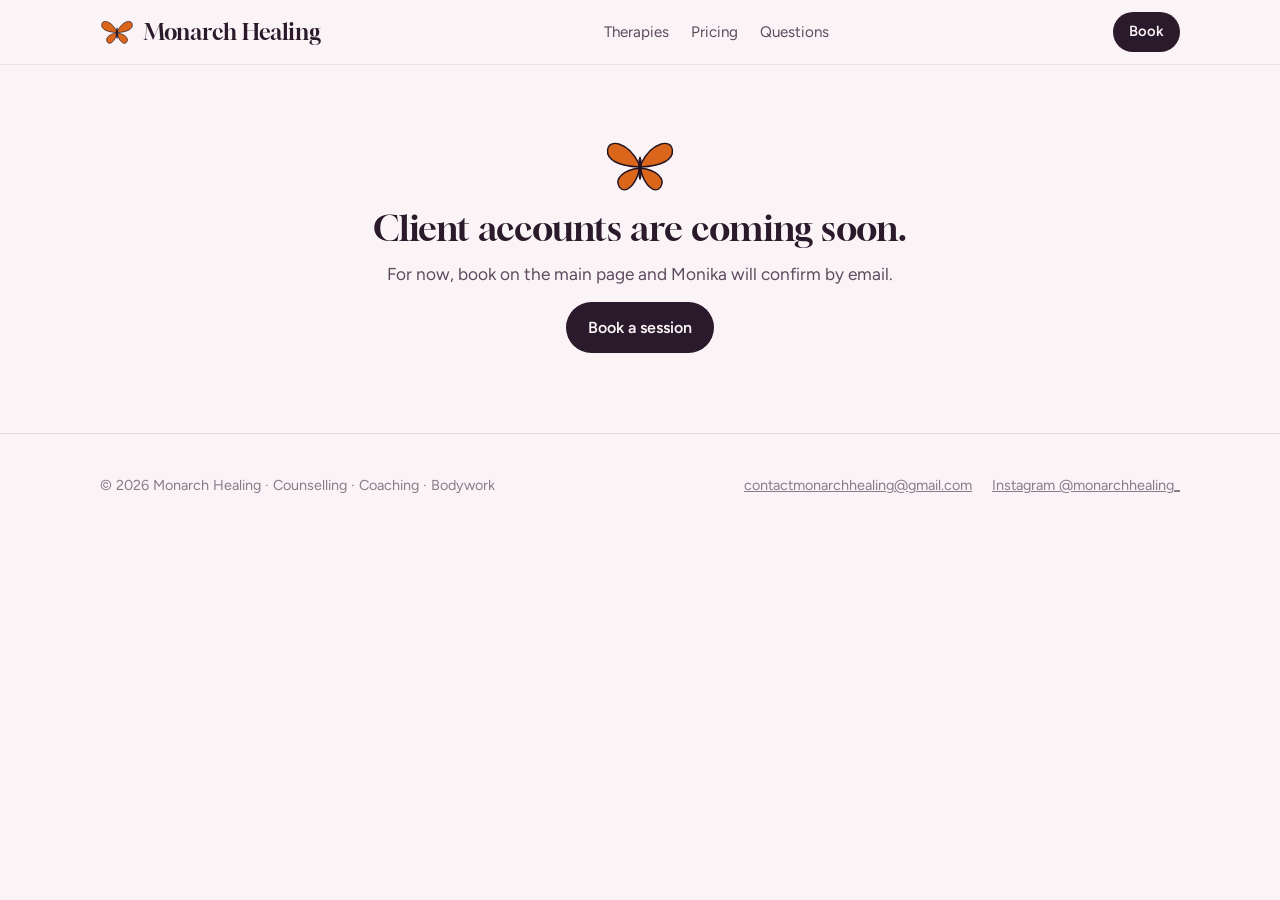
==== account.html @ c68f1255 "Client accounts: sign-in with emailed code, My sessions, admin page, calendar links Database schema," ====
<!doctype html>
<html lang="en">
<head>
<meta charset="utf-8">
<meta name="viewport" content="width=device-width,initial-scale=1,viewport-fit=cover">
<title>My sessions · Monarch Healing</title>
<meta name="robots" content="noindex">
<meta name="theme-color" content="#FAF4F6">
<link rel="icon" href="favicon.svg" type="image/svg+xml">
<link rel="preconnect" href="https://fonts.googleapis.com">
<link rel="preconnect" href="https://fonts.gstatic.com" crossorigin>
<link rel="stylesheet" href="https://fonts.googleapis.com/css2?family=Gloock&family=Figtree:ital,wght@0,400;0,500;0,600;1,400&family=Spline+Sans+Mono:wght@400;500&display=swap">
<style>html,body{margin:0}img{max-width:100%}[hidden]{display:none!important}</style>
<link rel="stylesheet" href="styles.css">
</head>
<body>
<svg width="0" height="0" style="position:absolute" aria-hidden="true"><defs><symbol id="bfly" viewBox="0 0 120 96"><g stroke="var(--vein)" stroke-width="2.4" stroke-linejoin="round"><path d="M58 44 C40 8 8 2 6 22 C4 38 24 48 58 50Z" fill="var(--monarch)"/><path d="M58 52 C34 54 16 70 26 84 C36 96 52 80 58 58Z" fill="var(--monarch)"/><path d="M62 44 C80 8 112 2 114 22 C116 38 96 48 62 50Z" fill="var(--monarch)"/><path d="M62 52 C86 54 104 70 94 84 C84 96 68 80 62 58Z" fill="var(--monarch)"/></g><ellipse cx="60" cy="52" rx="3.2" ry="20" fill="var(--vein)"/></symbol></defs></svg>

<nav class="nav" aria-label="Main">
  <div class="wrap">
    <a class="brand" href="./" aria-label="Monarch Healing home"><svg viewBox="0 0 120 96" aria-hidden="true"><use href="#bfly"/></svg>Monarch Healing</a>
    <div class="nav-links" id="navLinks">
      <a href="./#therapies">Therapies</a>
      <a href="./#pricing">Pricing</a>
      <a href="./#faq">Questions</a>
    </div>
    <a class="nav-acct" id="acctLink" href="account.html" aria-label="My sessions" hidden><svg class="acct-ico" viewBox="0 0 24 24" aria-hidden="true"><circle cx="12" cy="8" r="4" fill="none" stroke="currentColor" stroke-width="1.8"/><path d="M4 21c1.5-4 4.5-6 8-6s6.5 2 8 6" fill="none" stroke="currentColor" stroke-width="1.8" stroke-linecap="round"/></svg><span class="lbl">My sessions</span></a>
    <a class="btn btn-primary" href="./#book">Book</a>
    <button class="menu-btn" id="menuBtn" type="button" aria-label="Menu" aria-expanded="false" aria-controls="navLinks"><span></span></button>
  </div>
</nav>

<main class="wrap page">
  <!-- not connected yet -->
  <section class="gate" id="offline" hidden>
    <svg viewBox="0 0 120 96" width="72" aria-hidden="true"><use href="#bfly"/></svg>
    <h1 style="font-size:2.2rem">Client accounts are coming soon.</h1>
    <p class="lede">For now, book on the main page and Monika will confirm by email.</p>
    <a class="btn btn-primary" href="./#book">Book a session</a>
  </section>

  <!-- signed out -->
  <section class="signin panel" id="signedOut" hidden>
    <p class="eyebrow">My sessions</p>
    <h1>Sign in with your email.</h1>
    <p class="muted" style="font-size:1rem">No password needed. We'll email you a 6-digit code. If you're new, this also creates your free account.</p>
    <form class="form" id="signinForm" novalidate>
      <label>Email<input id="siEmail" type="email" autocomplete="email" required></label>
      <button class="btn btn-primary" id="siSend" type="submit" style="justify-content:center">Email me a code</button>
    </form>
    <div class="code-box" id="siCodeBox" hidden>
      <p>Enter the code we sent to <b id="siTo"></b>. You can also tap the link in that email.</p>
      <div class="code-row"><input id="siCode" inputmode="numeric" autocomplete="one-time-code" maxlength="6" placeholder="000000" aria-label="6-digit code"><button class="btn btn-primary" id="siVerify" type="button">Sign in</button></div>
      <p class="muted"><button class="linkish" id="siResend" type="button">Send a new code</button> · <button class="linkish" id="siChange" type="button">Use a different email</button></p>
    </div>
    <p class="status-msg" id="siMsg" hidden style="background:var(--ground-2)"></p>
  </section>

  <!-- signed in -->
  <section id="signedIn" hidden>
    <div class="page-head">
      <div>
        <p class="eyebrow">My sessions</p>
        <h1 id="hello">Hello.</h1>
      </div>
      <a class="btn btn-primary" href="./#book"><svg class="fly" viewBox="0 0 20 16" aria-hidden="true"><path class="wl" d="M10 8 C7 1 1 1 1 5 C1 9 6 9 10 9Z M10 9 C6 10 3 14 6 15 C8 16 10 12 10 9Z" fill="var(--monarch)"/><path class="wr" d="M10 8 C13 1 19 1 19 5 C19 9 14 9 10 9Z M10 9 C14 10 17 14 14 15 C12 16 10 12 10 9Z" fill="var(--monarch)"/></svg>Book a session</a>
    </div>
    <p class="status-msg" id="pageMsg" hidden style="background:var(--monarch-soft);margin-bottom:18px"></p>

    <div class="acct-grid">
      <div>
        <div class="list-head"><h2>Upcoming</h2><span class="muted" id="tzLabel">Times in Pacific time</span></div>
        <div id="upcoming"></div>

        <div id="waitWrap" hidden style="margin-top:34px">
          <div class="list-head"><h2>Waitlists</h2></div>
          <div id="waitlist"></div>
        </div>

        <details class="past" id="pastWrap" hidden style="margin-top:34px">
          <summary>Past and cancelled sessions</summary>
          <div id="past" style="margin-top:10px"></div>
        </details>
      </div>

      <aside class="side">
        <div class="panel">
          <h3 style="font-size:1.4rem;margin-bottom:12px">Your details</h3>
          <form class="form" id="profileForm" novalidate>
            <label>Full name<input id="pfName" autocomplete="name"></label>
            <label>Phone<input id="pfPhone" type="tel" autocomplete="tel"></label>
            <label>Email<input id="pfEmail" type="email" disabled></label>
            <button class="btn btn-ghost" type="submit" style="justify-self:start">Save details</button>
          </form>
        </div>
        <div class="panel">
          <h3 style="font-size:1.4rem;margin-bottom:10px">Good to know</h3>
          <ul class="muted-list">
            <li>Monika confirms each request, usually within a day. You'll see the status change here.</li>
            <li>You can move or cancel a confirmed session online up to 24 hours before it starts. After that, please email <b>contactmonarchhealing@gmail.com</b>.</li>
            <li>Moving a session sends it back to Monika to confirm the new time.</li>
            <li>The studio address shows on confirmed in-person sessions and in your calendar.</li>
          </ul>
        </div>
        <button class="linkish" id="signOutBtn" type="button" style="justify-self:start">Sign out</button>
      </aside>
    </div>
  </section>
</main>

<footer>
  <div class="wrap">
    <span>© 2026 Monarch Healing · Counselling · Coaching · Bodywork</span>
    <span style="display:flex;gap:20px;flex-wrap:wrap"><a href="mailto:contactmonarchhealing@gmail.com">contactmonarchhealing@gmail.com</a><a href="https://www.instagram.com/monarchhealing_/" target="_blank" rel="noopener">Instagram @monarchhealing_</a></span>
  </div>
</footer>
<div class="toast" id="toast" role="status"></div>

<script src="js/vendor/supabase-2.117.2.js"></script>
<script src="js/site.js"></script>
<script src="js/app.js"></script>
<script>
let rows = [], openPanel = null, siEmail = null;

function show(which){ ["offline","signedOut","signedIn"].forEach(id => $("#"+id).hidden = id !== which); }
function msg(el, html){ el.innerHTML = html; el.hidden = !html; }

/* ---------- sign in ---------- */
$("#signinForm").addEventListener("submit", async e => {
  e.preventDefault(); const email = $("#siEmail").value.trim();
  if (!/^\S+@\S+\.\S+$/.test(email)) return msg($("#siMsg"), "Enter a valid email address.");
  $("#siSend").disabled = true;
  try { await MH.sendCode(email); siEmail = email; $("#siTo").textContent = email; $("#siCodeBox").hidden = false; $("#signinForm").hidden = true; msg($("#siMsg"), ""); setTimeout(() => $("#siCode").focus(), 50); }
  catch (err) { msg($("#siMsg"), esc(MH.explain(err))); }
  $("#siSend").disabled = false;
});
async function verify(){
  const code = $("#siCode").value.replace(/\D/g, ""); if (code.length < 6) return msg($("#siMsg"), "Enter the 6-digit code from the email.");
  $("#siVerify").disabled = true;
  try { await MH.verifyCode(siEmail, code); await boot(); }
  catch (err) { msg($("#siMsg"), esc(MH.explain(err))); }
  $("#siVerify").disabled = false;
}
$("#siVerify").addEventListener("click", verify);
$("#siCode").addEventListener("keydown", e => { if (e.key === "Enter") { e.preventDefault(); verify(); } });
$("#siResend").addEventListener("click", async () => { try { await MH.sendCode(siEmail); toast("New code sent"); } catch (err) { msg($("#siMsg"), esc(MH.explain(err))); } });
$("#siChange").addEventListener("click", () => { $("#siCodeBox").hidden = true; $("#signinForm").hidden = false; $("#siEmail").focus(); });
$("#signOutBtn").addEventListener("click", async () => { await MH.signOut(); location.href = "./"; });

/* ---------- profile ---------- */
$("#profileForm").addEventListener("submit", async e => {
  e.preventDefault();
  try { await MH.saveProfile({ full_name: $("#pfName").value.trim().slice(0,120) || null, phone: $("#pfPhone").value.trim().slice(0,40) || null }); toast("Details saved"); paintHello(); }
  catch (err) { toast(MH.explain(err)); }
});
function paintHello(){ const n = $("#pfName").value.trim().split(" ")[0]; $("#hello").textContent = n ? "Hello, " + n + "." : "Hello."; }

/* ---------- sessions ---------- */
const therapy = id => byId(THERAPIES, id) || { name: id };
const place = id => byId(LOCATIONS, id) || { name: id };
const person = id => byId(PRACTITIONERS, id) || { name: id };

function card(b){
  const t = therapy(b.therapy_id), l = place(b.location_id), p = person(b.practitioner_id);
  const active = b.status === "requested" || b.status === "confirmed";
  const upcoming = b.starts_at && new Date(b.starts_at) > new Date();
  const locked = b.status === "confirmed" && MH.hoursUntil(b.starts_at) < MH_CONFIG.cancelHours;
  const d = b.starts_at ? MH.parts(b.starts_at) : null;
  const date = d ? `<div class="datebox">${d.dow}<b>${d.day}</b>${d.mon}</div>` : `<div class="datebox">List<b>♡</b>RMT</div>`;
  const meta = [d ? d.time : null, p.name, l.name, b.format && b.format !== "Individual" ? b.format : null].filter(Boolean).map(esc).join(" · ");
  let actions = "";
  if (active && upcoming) {
    actions = `<div class="actions">${MH.calendarMenu(b.id)}
      <button class="mini-btn" data-act="move" data-id="${b.id}" ${locked ? "disabled" : ""}>Change time</button>
      <button class="mini-btn danger" data-act="cancel" data-id="${b.id}" ${locked ? "disabled" : ""}>Cancel</button></div>
      ${locked ? `<p class="note">Starts within 24 hours. To change it, email ${esc(MONIKA_EMAIL)}.</p>` : ""}
      ${b.status === "requested" ? `<p class="note">Waiting for Monika to confirm this time.</p>` : ""}`;
  } else if (b.status === "waitlist") {
    actions = `<div class="actions"><button class="mini-btn danger" data-act="cancel" data-id="${b.id}">Leave waitlist</button></div>`;
  }
  const addr = b.status === "confirmed" && b.location_id !== "distance" && upcoming ? `<p class="note addr" data-addr="${b.id}"></p>` : "";
  const inline = openPanel && openPanel.id === b.id ? `<div class="inline" id="inline">${openPanel.html}</div>` : "";
  return `<article class="sess ${b.status}">${date}<div><h3>${esc(t.name)} ${statusPill(b.status)}</h3><p class="meta">${meta}</p>${addr}${actions}</div>${inline}</article>`;
}

function paint(){
  const now = new Date();
  const up = rows.filter(b => b.starts_at && new Date(b.starts_at) > now && (b.status === "requested" || b.status === "confirmed"));
  const wait = rows.filter(b => b.status === "waitlist");
  const past = rows.filter(b => !up.includes(b) && !wait.includes(b)).sort((a, b) => new Date(b.starts_at || b.created_at) - new Date(a.starts_at || a.created_at));
  $("#upcoming").innerHTML = up.length ? up.map(card).join("") :
    `<div class="empty-state"><svg viewBox="0 0 120 96" width="54" aria-hidden="true"><use href="#bfly"/></svg><p>No upcoming sessions yet.</p><a class="btn btn-primary" href="./#book">Book a session</a></div>`;
  $("#waitWrap").hidden = !wait.length; $("#waitlist").innerHTML = wait.map(card).join("");
  $("#pastWrap").hidden = !past.length; $("#past").innerHTML = past.map(card).join("");
  document.querySelectorAll("[data-addr]").forEach(async el => { try { const a = await MH.address(el.dataset.addr); el.textContent = a ? "Address: " + a : ""; } catch {} });
}
async function load(){ rows = await MH.myBookings(); paint(); }

MH.bindCalendar(document.querySelector("main"), id => rows.find(r => r.id === id));

document.addEventListener("click", async e => {
  const btn = e.target.closest("[data-act]"); if (!btn) return;
  const id = btn.dataset.id, b = rows.find(r => r.id === id);
  if (btn.dataset.act === "cancel") {
    openPanel = { id, html: `<p><b>${b.status === "waitlist" ? "Leave this waitlist?" : "Cancel this session?"}</b> ${b.status === "confirmed" ? "Monika will be notified and the time will open up for someone else." : ""}</p>
      <div class="actions"><button class="mini-btn go" data-act="cancel-yes" data-id="${id}">Yes, cancel</button><button class="mini-btn" data-act="close" data-id="${id}">Keep it</button></div>` };
    paint();
  } else if (btn.dataset.act === "cancel-yes") {
    btn.disabled = true;
    try { await MH.cancel(id); openPanel = null; toast("Cancelled"); await load(); } catch (err) { openPanel = null; paint(); msg($("#pageMsg"), esc(MH.explain(err))); }
  } else if (btn.dataset.act === "close") { openPanel = null; paint(); }
  else if (btn.dataset.act === "move") {
    openPanel = { id, html: `<p class="muted">Finding open times…</p>` }; paint();
    try {
      const slots = await MH.slots(b.practitioner_id, b.therapy_id, null, 28);
      const byDay = {}; slots.forEach(s => (byDay[s.slot_date] = byDay[s.slot_date] || []).push(String(s.slot_time).slice(0,5)));
      const days = Object.keys(byDay).slice(0, 14);
      openPanel = { id, days: byDay, day: days[0] || null, time: null };
      openPanel.html = moveHtml(); paint();
    } catch (err) { openPanel = null; paint(); msg($("#pageMsg"), esc(MH.explain(err))); }
  } else if (btn.dataset.act === "move-day") { openPanel.day = btn.dataset.day; openPanel.time = null; openPanel.html = moveHtml(); paint(); }
  else if (btn.dataset.act === "move-time") { openPanel.time = btn.dataset.time; openPanel.html = moveHtml(); paint(); }
  else if (btn.dataset.act === "move-yes") {
    btn.disabled = true;
    try { await MH.reschedule(id, openPanel.day, openPanel.time); openPanel = null; toast("New time requested"); await load(); }
    catch (err) { msg($("#pageMsg"), esc(MH.explain(err))); btn.disabled = false; }
  }
});
function moveHtml(){
  const p = openPanel, days = Object.keys(p.days).slice(0, 14);
  if (!days.length) return `<p>No other open times in the next four weeks. Email ${esc(MONIKA_EMAIL)} and Monika will find one for you.</p><div class="actions"><button class="mini-btn" data-act="close" data-id="${p.id}">Close</button></div>`;
  const dayBtns = days.map(k => { const [y,m,d] = k.split("-").map(Number); const dt = new Date(y, m-1, d);
    return `<button type="button" class="choice day" data-act="move-day" data-id="${p.id}" data-day="${k}" aria-pressed="${p.day === k}"><small>${DOW[dt.getDay()]}</small><b>${d}</b><small>${MON[m-1]}</small></button>`; }).join("");
  const times = (p.days[p.day] || []).map(t => `<button type="button" class="choice" data-act="move-time" data-id="${p.id}" data-time="${t}" aria-pressed="${p.time === t}"><span>${fmtTime(t)}</span></button>`).join("");
  return `<p><b>Pick a new time</b> <span class="muted">(Pacific time)</span></p><div class="days">${dayBtns}</div><div class="choices">${times}</div>
    <div class="actions"><button class="mini-btn go" data-act="move-yes" data-id="${p.id}" ${p.time ? "" : "disabled"}>Request ${p.time ? fmtDate(p.day) + " · " + fmtTime(p.time) : "new time"}</button><button class="mini-btn" data-act="close" data-id="${p.id}">Keep current time</button></div>`;
}

/* ---------- start ---------- */
async function boot(){
  if (!MH.connected) return show("offline");
  const u = await MH.user();
  if (!u) return show("signedOut");
  show("signedIn");
  try {
    const p = await MH.profile();
    $("#pfName").value = (p && p.full_name) || ""; $("#pfPhone").value = (p && p.phone) || ""; $("#pfEmail").value = u.email || ""; paintHello();
    const pend = MH.takePending();
    if (pend) {
      if (p && !p.full_name && pend.name) { await MH.saveProfile({ full_name: pend.name, phone: pend.phone || null }); $("#pfName").value = pend.name; paintHello(); }
      try { await MH.request(pend); msg($("#pageMsg"), "<b>Your booking request is in.</b> Monika will confirm it by email, usually within a day."); }
      catch (err) { msg($("#pageMsg"), esc(MH.explain(err)) + ' <a href="./#book">Choose another time</a>'); }
    }
    await load();
  } catch (err) { msg($("#pageMsg"), esc(MH.explain(err))); }
  MH.paintNav();
}
boot();
if (MH.connected) MH.onAuth(u => { if (!u) show("signedOut"); });
</script>
</body>
</html>
---- styles.css ----
:root{
  --ground:#FAF4F6; --ground-2:#F3E8EE; --surface:#FFFFFF;
  --ink:#2B1A2C; --ink-2:#5E4A5E; --ink-3:#8C7A8B; --line:#E6D6DF;
  --monarch:#D9661A; --monarch-soft:#FBE3D0; --rose:#C9486E; --rose-soft:#F8DDE6;
  --sage:#4F7A62; --sage-soft:#DDEBE2; --amber:#A96A00; --amber-soft:#F6E7C8;
  --vein:#241322; --on-accent:#FFFFFF;
  --display:"Gloock","Iowan Old Style","Georgia",serif;
  --body:"Figtree","Segoe UI",system-ui,-apple-system,sans-serif;
  --mono:"Spline Sans Mono",ui-monospace,"SF Mono",Menlo,monospace;
  --r:14px; --fly:url("data:image/svg+xml,%3Csvg xmlns='http://www.w3.org/2000/svg' viewBox='0 0 120 96'%3E%3Cpath d='M58 44 C40 8 8 2 6 22 C4 38 24 48 58 50Z M58 52 C34 54 16 70 26 84 C36 96 52 80 58 58Z M62 44 C80 8 112 2 114 22 C116 38 96 48 62 50Z M62 52 C86 54 104 70 94 84 C84 96 68 80 62 58Z'/%3E%3C/svg%3E"); --fog-o:.75; --wash:var(--ground); --shadow:0 18px 50px -24px rgba(60,20,50,.35);
}
@media (prefers-color-scheme:dark){:root:not([data-theme="light"]){
  color-scheme:dark;
  --ground:#170F17; --ground-2:#211621; --surface:#261A26;
  --ink:#F6EAF1; --ink-2:#CDB9C8; --ink-3:#9C889A; --line:#3A2B39;
  --monarch:#F2913F; --monarch-soft:#3A2416; --rose:#EE89A8; --rose-soft:#3B1F2A;
  --sage:#8CC3A2; --sage-soft:#1D3127; --amber:#E7B45A; --amber-soft:#3A2D14;
  --vein:#120A11; --on-accent:#1A0E14; --shadow:0 18px 50px -24px rgba(0,0,0,.7); --fog-o:.28;
}}
:root[data-theme="dark"]{
  color-scheme:dark;
  --ground:#170F17; --ground-2:#211621; --surface:#261A26;
  --ink:#F6EAF1; --ink-2:#CDB9C8; --ink-3:#9C889A; --line:#3A2B39;
  --monarch:#F2913F; --monarch-soft:#3A2416; --rose:#EE89A8; --rose-soft:#3B1F2A;
  --sage:#8CC3A2; --sage-soft:#1D3127; --amber:#E7B45A; --amber-soft:#3A2D14;
  --vein:#120A11; --on-accent:#1A0E14; --shadow:0 18px 50px -24px rgba(0,0,0,.7); --fog-o:.28;
}
*{box-sizing:border-box}
html{scroll-behavior:smooth;scroll-padding-top:76px}
body{background:var(--ground);color:var(--ink);font-family:var(--body);font-size:16px;line-height:1.6;-webkit-font-smoothing:antialiased}
.wrap{max-width:1160px;margin:0 auto;padding-inline:clamp(16px,4vw,40px)}
h1,h2,h3{font-family:var(--display);font-weight:400;line-height:1.08;text-wrap:balance;margin:0}
h2{font-size:clamp(2rem,4.4vw,3.1rem)}
h3{font-size:1.45rem}
p{margin:0}
a{color:inherit}
.eyebrow{font-family:var(--mono);font-size:.74rem;letter-spacing:.14em;text-transform:uppercase;color:var(--monarch)}
.lede{color:var(--ink-2);font-size:1.08rem;max-width:62ch}
button,input,select,textarea{font:inherit;color:inherit}
:focus-visible{outline:2px solid var(--rose);outline-offset:3px;border-radius:6px}
.btn{display:inline-flex;align-items:center;gap:.55em;border:0;cursor:pointer;border-radius:999px;padding:.8em 1.4em;font-weight:600;text-decoration:none;transition:transform .25s cubic-bezier(.2,.8,.2,1),background .2s,box-shadow .25s}
.btn-primary{background:var(--ink);color:var(--ground)}
.btn-primary:hover{transform:translateY(-2px);box-shadow:0 10px 24px -12px var(--rose)}
.btn-ghost{background:transparent;color:var(--ink);box-shadow:inset 0 0 0 1.5px var(--line)}
.btn-ghost:hover{box-shadow:inset 0 0 0 1.5px var(--ink-3)}
.btn .fly{width:20px;height:16px;display:inline-block}
.btn:hover .fly .wl{animation:flapL .35s ease-in-out infinite alternate}
.btn:hover .fly .wr{animation:flapR .35s ease-in-out infinite alternate}
@keyframes flapL{to{transform:scaleX(.35)}}
@keyframes flapR{to{transform:scaleX(.35)}}
.fly .wl{transform-origin:10px 8px}.fly .wr{transform-origin:10px 8px}

/* nav */
.nav{position:sticky;top:env(safe-area-inset-top,0px);z-index:30;background:color-mix(in srgb,var(--ground) 82%,transparent);backdrop-filter:blur(14px);-webkit-backdrop-filter:blur(14px);border-bottom:1px solid color-mix(in srgb,var(--line) 60%,transparent)}
.nav .wrap{display:flex;align-items:center;gap:20px;height:64px}
.brand{display:flex;align-items:center;gap:10px;text-decoration:none;font-family:var(--display);font-size:1.35rem}
.brand svg{width:34px;height:28px}
.nav-links{display:flex;gap:22px;margin-left:auto;font-size:.95rem}
.nav-links a{text-decoration:none;color:var(--ink-2)}
.nav-links a:hover{color:var(--ink)}
.nav .btn{padding:.55em 1.1em;font-size:.92rem}
.practice-btn{background:var(--rose-soft);color:var(--rose);border:0;border-radius:999px;padding:.5em 1em;font-weight:600;font-size:.88rem;cursor:pointer}
.menu-btn{display:none;width:44px;height:44px;border:0;background:transparent;border-radius:12px;cursor:pointer;place-items:center;color:var(--ink)}
.menu-btn span,.menu-btn span::before,.menu-btn span::after{display:block;width:20px;height:2px;background:currentColor;border-radius:2px;position:relative;transition:transform .3s,opacity .2s}
.menu-btn span::before,.menu-btn span::after{content:"";position:absolute;left:0}
.menu-btn span::before{top:-6px}.menu-btn span::after{top:6px}
.menu-btn[aria-expanded="true"] span{background:transparent}
.menu-btn[aria-expanded="true"] span::before{transform:translateY(6px) rotate(45deg)}
.menu-btn[aria-expanded="true"] span::after{transform:translateY(-6px) rotate(-45deg)}
@media (max-width:820px){
  .nav .wrap{gap:10px}
  .brand{white-space:nowrap;font-size:1.2rem;padding-block:8px}
  .nav .btn-primary{margin-left:auto}
  .menu-btn{display:grid}
  .nav-links{display:none;position:absolute;left:0;right:0;top:100%;flex-direction:column;gap:0;margin:0;padding:6px 16px 14px;background:var(--ground);border-bottom:1px solid var(--line);box-shadow:0 20px 30px -24px rgba(0,0,0,.35)}
  .nav-links.open{display:flex}
  .nav-links a{padding:14px 4px;font-size:1.05rem;border-bottom:1px solid var(--line);color:var(--ink)}
  .nav-links a:last-child{border-bottom:0}
}

/* hero */
.hero{position:relative;overflow:hidden;border-bottom:1px solid var(--line)}
.hero-bg{position:absolute;inset:-4%;background:url(img/fog.jpg) 50% 38%/cover no-repeat;opacity:var(--fog-o);animation:breathe 24s ease-in-out infinite alternate}
.hero-wash{position:absolute;inset:0;background:linear-gradient(90deg,var(--ground) 18%,color-mix(in srgb,var(--ground) 55%,transparent) 55%,color-mix(in srgb,var(--ground) 10%,transparent) 100%)}
@keyframes breathe{from{transform:scale(1)}to{transform:scale(1.07) translateY(-1.5%)}}
@media (max-width:820px){.hero-wash{background:linear-gradient(180deg,color-mix(in srgb,var(--ground) 15%,transparent) 0%,color-mix(in srgb,var(--ground) 70%,transparent) 42%,var(--ground) 62%)}}
.hero canvas{position:absolute;inset:0;width:100%;height:100%;display:block}
.hero-inner{position:relative;display:grid;grid-template-columns:minmax(0,1.05fr) minmax(0,.95fr);gap:32px;align-items:center;padding-block:clamp(56px,9vw,112px) clamp(64px,9vw,120px);pointer-events:none}
.hero-inner>*{pointer-events:auto}
.hero h1{font-size:clamp(2.9rem,7.6vw,6.1rem);letter-spacing:-.01em}
.hero h1 em{font-style:italic;color:var(--monarch)}
.hero h1 .w{display:inline-block;animation:rise .9s cubic-bezier(.2,.8,.2,1) both}
@keyframes rise{from{transform:translateY(.35em);opacity:.0}to{transform:none;opacity:1}}
.hero .lede{margin-top:22px}
.hero-ctas{display:flex;flex-wrap:wrap;gap:12px;margin-top:30px}
.hero-meta{display:flex;flex-wrap:wrap;gap:8px 22px;margin-top:34px;font-family:var(--mono);font-size:.78rem;color:var(--ink-3)}
.hero-meta span::before{content:"";display:inline-block;width:7px;height:7px;border-radius:50%;background:var(--monarch);margin-right:8px;vertical-align:1px}
.hero-hint{justify-self:end;align-self:end;font-family:var(--mono);font-size:.72rem;color:var(--ink-3);letter-spacing:.08em}
@media (max-width:820px){.hero-inner{grid-template-columns:1fr;padding-top:260px}.hero-hint{justify-self:start}}

/* sections */
section.band{padding-block:clamp(64px,9vw,110px)}
.section-head{display:grid;gap:14px;margin-bottom:44px;max-width:760px}
.alt{background:var(--ground-2)}

/* welcome */
.welcome{display:grid;grid-template-columns:minmax(0,.85fr) minmax(0,1.15fr);gap:clamp(28px,5vw,64px);align-items:center}
.photo{position:relative;border-radius:180px 180px 18px 18px;overflow:hidden;aspect-ratio:4/5;max-width:100%;background:radial-gradient(120% 90% at 30% 20%,var(--monarch-soft),transparent 60%),radial-gradient(100% 80% at 80% 90%,var(--rose-soft),transparent 60%),var(--surface);box-shadow:var(--shadow);display:grid;place-items:center}
.photo svg{width:46%;opacity:.95}
.photo img{width:100%;height:100%;object-fit:cover;display:block}
.photo .badge{position:absolute;right:14px;bottom:14px;width:54px;height:44px;filter:drop-shadow(0 4px 8px rgba(0,0,0,.25));animation:hover 5s ease-in-out infinite}
@keyframes hover{50%{transform:translateY(-6px) rotate(-6deg)}}
.photo figcaption{position:absolute;left:16px;right:16px;bottom:14px;font-family:var(--mono);font-size:.7rem;color:var(--ink-3);text-align:center;letter-spacing:.06em}
.welcome .body{display:grid;gap:18px}
.welcome .body p{color:var(--ink-2);max-width:62ch}
.quote{font-family:var(--display);font-size:clamp(1.4rem,2.6vw,1.9rem);line-height:1.25;color:var(--ink)}
.quote em{color:var(--rose)}
@media (max-width:820px){.welcome{grid-template-columns:1fr}.photo{max-width:380px}}

/* paths */
.paths{display:grid;grid-template-columns:repeat(2,minmax(0,1fr));gap:22px}
.path{background:var(--surface);border-radius:var(--r);padding:30px;display:grid;gap:16px;align-content:start;border:1px solid var(--line)}
.path{min-width:0}
.path header{display:flex;flex-wrap:wrap;justify-content:space-between;gap:10px 12px;align-items:start}
.therapy>*{min-width:0}
.pill{display:inline-flex;align-items:center;gap:6px;font-family:var(--mono);font-size:.7rem;letter-spacing:.06em;text-transform:uppercase;padding:.35em .8em;border-radius:999px;white-space:nowrap}
.pill.open{background:var(--sage-soft);color:var(--sage)}
.pill.soon{background:var(--amber-soft);color:var(--amber)}
.pill.req{background:var(--monarch-soft);color:var(--monarch)}
.pill.no{background:var(--ground-2);color:var(--ink-3)}
.therapy{display:grid;grid-template-columns:1fr auto;gap:4px 16px;padding:16px 0;border-top:1px solid var(--line);cursor:pointer;transition:padding .3s}
.therapy:hover{padding-left:8px}
.therapy h4{margin:0;font-size:1.05rem;font-weight:600}
.therapy .price{font-family:var(--mono);font-size:.85rem;color:var(--ink-2);text-align:right;font-variant-numeric:tabular-nums}
.therapy p{grid-column:1/-1;color:var(--ink-2);font-size:.94rem;max-width:62ch}
.therapy .tags{grid-column:1/-1;display:flex;flex-wrap:wrap;gap:6px;margin-top:4px}
.tag{font-size:.74rem;color:var(--ink-3);border:1px solid var(--line);border-radius:999px;padding:.1em .65em}
@media (max-width:820px){.paths{grid-template-columns:1fr}}

/* offerings strip */
.formats{display:flex;flex-wrap:wrap;gap:10px;margin-top:28px}
.formats span{background:var(--surface);border:1px solid var(--line);border-radius:999px;padding:.45em 1em;font-size:.9rem}

/* moments */
.moments{display:grid;grid-template-columns:1.1fr .9fr 1fr;gap:18px;align-items:start}
.moments figure{margin:0;overflow:hidden;border-radius:14px;position:relative;box-shadow:var(--shadow)}
.moments figure:nth-child(1){aspect-ratio:3/4;margin-top:40px}
.moments figure:nth-child(2){aspect-ratio:9/15}
.moments figure:nth-child(3){aspect-ratio:3/4;margin-top:90px}
.moments img{width:100%;height:118%;object-fit:cover;display:block;will-change:transform}
.moments-head{display:flex;flex-wrap:wrap;justify-content:space-between;gap:20px;align-items:end;margin-bottom:36px}
.sig{font-family:var(--mono);color:var(--rose);letter-spacing:.2em}
@media (max-width:760px){.moments{grid-template-columns:1fr 1fr}.moments figure:nth-child(3){display:none}.moments figure:nth-child(1){margin-top:30px}}

/* kind words */
.kw{display:grid;grid-template-columns:minmax(0,1.5fr) minmax(0,1fr);gap:28px;align-items:stretch}
.kw-stage{position:relative;background:var(--surface);border:1px solid var(--line);border-radius:22px;padding:clamp(28px,5vw,52px);min-height:320px;display:grid;overflow:hidden}
.kw-stage::before{content:"";position:absolute;right:-40px;top:-30px;width:220px;height:176px;background:var(--monarch);opacity:.08;-webkit-mask:var(--fly) center/contain no-repeat;mask:var(--fly) center/contain no-repeat;transform:rotate(14deg)}
.kw-slide{grid-area:1/1;display:grid;gap:22px;align-content:center;opacity:0;transform:translateY(14px);transition:opacity .8s ease,transform .8s cubic-bezier(.2,.8,.2,1);pointer-events:none}
.kw-slide.on{opacity:1;transform:none;pointer-events:auto}
.kw-slide blockquote{margin:0;font-family:var(--display);font-size:clamp(1.35rem,2.6vw,1.9rem);line-height:1.3;text-wrap:pretty}
.kw-slide blockquote::before{content:"“";display:block;font-size:3.4rem;line-height:.6;color:var(--rose);margin-bottom:10px}
.kw-who{display:flex;align-items:center;gap:12px;font-size:.95rem}
.kw-who b{font-weight:600}
.kw-who span{color:var(--ink-3);font-family:var(--mono);font-size:.75rem;letter-spacing:.04em}
.kw-av{width:40px;height:40px;border-radius:50%;display:grid;place-items:center;background:var(--rose-soft);color:var(--rose);font-weight:600}
.kw-nav{display:flex;gap:8px;align-items:center;margin-top:18px}
.kw-dot{width:26px;height:26px;border:0;background:transparent;cursor:pointer;display:grid;place-items:center;padding:0}
.kw-dot::after{content:"";width:8px;height:8px;border-radius:50%;background:var(--line);transition:width .3s,background .3s}
.kw-dot[aria-current="true"]::after{width:22px;border-radius:6px;background:var(--monarch)}
.kw-invite{background:var(--ink);color:var(--ground);border-radius:22px;padding:clamp(26px,4vw,40px);display:grid;gap:14px;align-content:center}
.kw-invite h3{font-size:1.7rem}
.kw-invite p{opacity:.8}
.kw-invite .mail{font-family:var(--mono);font-size:.85rem;background:color-mix(in srgb,var(--ground) 12%,transparent);padding:.6em .9em;border-radius:10px;word-break:break-all;user-select:all}
.kw-invite .btn{background:var(--monarch);color:var(--on-accent);justify-self:start}
.kw-sample{position:absolute;left:18px;top:14px;font-family:var(--mono);font-size:.66rem;letter-spacing:.1em;text-transform:uppercase;color:var(--amber);background:var(--amber-soft);padding:.25em .7em;border-radius:999px;z-index:1}
.kw.solo{grid-template-columns:1fr;max-width:640px}
@media (max-width:820px){.kw{grid-template-columns:1fr}.kw-stage{min-height:0}}

/* pricing */
.pricing{display:grid;grid-template-columns:repeat(4,minmax(0,1fr));gap:18px}
.price-card{background:var(--surface);border:1px solid var(--line);border-radius:var(--r);padding:24px;display:grid;gap:10px;align-content:start}
.price-card.feature{background:linear-gradient(160deg,rgba(43,26,44,.62),rgba(43,26,44,.88)),url(img/bokeh.jpg) center/cover;color:#FFF6F9;border-color:transparent}
.price-card.feature .muted{color:rgba(255,246,249,.78)!important}
.price-card.feature .muted{color:color-mix(in srgb,var(--ground) 70%,transparent)}
.price-card .amt{font-family:var(--display);font-size:2.2rem;font-variant-numeric:tabular-nums}
.price-card s{font-family:var(--mono);font-size:.85rem;opacity:.6}
.muted{color:var(--ink-3);font-size:.9rem}
@media (max-width:960px){.pricing{grid-template-columns:repeat(2,minmax(0,1fr))}}
@media (max-width:480px){.pricing{grid-template-columns:1fr}}

/* team */
.team{display:grid;grid-template-columns:repeat(3,minmax(0,1fr));gap:22px}
.member{display:grid;gap:14px;align-content:start}
.member .photo{border-radius:14px;aspect-ratio:1/1}
.member .photo svg{width:38%}
.member .role{font-family:var(--mono);font-size:.74rem;color:var(--ink-3);letter-spacing:.05em}
.member p{color:var(--ink-2);font-size:.95rem}
.member.invite .photo{background:repeating-linear-gradient(135deg,transparent 0 12px,color-mix(in srgb,var(--line) 70%,transparent) 12px 13px),var(--ground);box-shadow:none;border:1.5px dashed var(--line)}
@media (max-width:900px){.team{grid-template-columns:repeat(2,minmax(0,1fr))}}
@media (max-width:560px){.team{grid-template-columns:1fr}}

/* locations */
.locs{display:grid;grid-template-columns:repeat(3,minmax(0,1fr));gap:18px}
.loc{border-top:2px solid var(--ink);padding-top:18px;display:grid;gap:8px;align-content:start}
.loc.future{border-top-style:dashed;border-top-color:var(--ink-3)}
.loc p{color:var(--ink-2);font-size:.95rem}
@media (max-width:820px){.locs{grid-template-columns:1fr}}

/* booking */
.booking{display:grid;grid-template-columns:minmax(0,1.4fr) minmax(0,.9fr);gap:28px;align-items:start}
.steps{display:grid;gap:14px}
.step{background:var(--surface);border:1px solid var(--line);border-radius:var(--r);padding:22px}
.step[data-locked="true"]{opacity:.55}
.step h3{font-family:var(--body);font-weight:600;font-size:1rem;display:flex;gap:12px;align-items:center;margin-bottom:14px}
.step h3 .n{font-family:var(--mono);font-size:.75rem;width:26px;height:26px;border-radius:50%;display:grid;place-items:center;background:var(--ground-2);color:var(--ink-2)}
.step[data-done="true"] h3 .n{background:var(--monarch);color:var(--on-accent)}
.choices{display:flex;flex-wrap:wrap;gap:8px}
.choice{border:1.5px solid var(--line);background:var(--ground);border-radius:12px;padding:.6em .95em;cursor:pointer;text-align:left;display:grid;gap:2px;transition:border-color .2s,transform .2s}
.choice small{color:var(--ink-3);font-size:.78rem}
.choice:hover{border-color:var(--ink-3)}
.choice[aria-pressed="true"]{border-color:var(--monarch);background:var(--monarch-soft)}
.choice:disabled{cursor:not-allowed;opacity:.45;text-decoration:line-through}
.days{display:flex;gap:8px;overflow-x:auto;padding-bottom:6px;scrollbar-width:thin}
.day{flex:0 0 auto;width:64px;padding:.55em 0;text-align:center;font-variant-numeric:tabular-nums}
.day b{display:block;font-family:var(--display);font-weight:400;font-size:1.35rem;line-height:1.1}
.times{margin-top:12px}
.times .choice{font-family:var(--mono);font-size:.88rem;font-variant-numeric:tabular-nums}
.form{display:grid;grid-template-columns:1fr 1fr;gap:12px}
.form label{display:grid;gap:5px;font-size:.86rem;color:var(--ink-2)}
.form .full{grid-column:1/-1}
.form input,.form select,.form textarea{background:var(--ground);border:1.5px solid var(--line);border-radius:10px;padding:.65em .8em;font-size:.96rem}
.form input:focus,.form textarea:focus,.form select:focus{border-color:var(--monarch);outline:none}
.check{display:flex!important;grid-template-columns:none;gap:10px!important;align-items:start}
.check input{margin-top:4px;accent-color:var(--monarch)}
@media (max-width:560px){.form{grid-template-columns:1fr}}
.summary{position:sticky;top:calc(env(safe-area-inset-top,0px) + 84px);background:var(--ink);color:var(--ground);border-radius:18px;padding:26px;display:grid;gap:16px;overflow:hidden}
.summary h3{font-size:1.6rem}
.summary dl{display:grid;grid-template-columns:auto 1fr;gap:8px 16px;margin:0;font-size:.93rem}
.summary dt{font-family:var(--mono);font-size:.7rem;letter-spacing:.08em;text-transform:uppercase;opacity:.6;padding-top:3px}
.summary dd{margin:0}
.summary .btn{background:var(--monarch);color:var(--on-accent);justify-content:center}
.summary .btn:disabled{opacity:.4;cursor:not-allowed;transform:none}
.summary .note{font-size:.8rem;opacity:.7}
.status-msg{font-size:.9rem;padding:.7em .9em;border-radius:10px;background:color-mix(in srgb,var(--ground) 12%,transparent)}
@media (max-width:900px){.booking{grid-template-columns:minmax(0,1fr)}.summary{position:static}}
.steps,.step,.booking>*{min-width:0}
.days{max-width:100%}
.mine{margin-top:26px;display:grid;gap:10px}
.appt{display:grid;grid-template-columns:auto 1fr auto;gap:14px;align-items:center;background:var(--surface);border:1px solid var(--line);border-radius:12px;padding:14px 16px}
.appt .date{font-family:var(--mono);font-size:.8rem;text-align:center;line-height:1.2;min-width:52px;font-variant-numeric:tabular-nums}
.appt .date b{display:block;font-family:var(--display);font-weight:400;font-size:1.4rem}
.appt .what{font-size:.94rem}
.appt .what small{display:block;color:var(--ink-3)}

/* faq */
.faq{display:grid;gap:0;max-width:820px}
.faq details{border-top:1px solid var(--line);padding:18px 0}
.faq details:last-child{border-bottom:1px solid var(--line)}
.faq summary{cursor:pointer;font-family:var(--display);font-size:1.3rem;list-style:none;display:flex;justify-content:space-between;gap:16px}
.faq summary::after{content:"+";font-family:var(--mono);color:var(--monarch);transition:transform .3s}
.faq details[open] summary::after{transform:rotate(45deg)}
.faq details p{margin-top:10px;color:var(--ink-2);max-width:65ch}

footer{border-top:1px solid var(--line);padding-block:40px;color:var(--ink-3);font-size:.9rem}
footer .wrap{display:flex;flex-wrap:wrap;gap:16px 32px;justify-content:space-between;align-items:center}

/* practice dashboard */
#practice{background:var(--ground-2);border-bottom:1px solid var(--line);padding-block:40px 56px}
.dash-head{display:flex;flex-wrap:wrap;justify-content:space-between;gap:16px;align-items:end;margin-bottom:26px}
.kpis{display:grid;grid-template-columns:repeat(4,minmax(0,1fr));gap:14px;margin-bottom:22px}
.kpi{background:var(--surface);border:1px solid var(--line);border-radius:12px;padding:16px 18px}
.kpi b{display:block;font-family:var(--display);font-weight:400;font-size:2rem;font-variant-numeric:tabular-nums}
.kpi span{font-size:.82rem;color:var(--ink-3)}
@media (max-width:760px){.kpis{grid-template-columns:repeat(2,minmax(0,1fr))}}
.filters{display:flex;flex-wrap:wrap;gap:8px;margin-bottom:14px}
.filters select{background:var(--surface);border:1px solid var(--line);border-radius:999px;padding:.4em .9em;font-size:.88rem}
.table-wrap{overflow-x:auto;background:var(--surface);border:1px solid var(--line);border-radius:12px}
table{width:100%;border-collapse:collapse;font-size:.9rem;min-width:760px}
th{text-align:left;font-family:var(--mono);font-size:.68rem;letter-spacing:.08em;text-transform:uppercase;color:var(--ink-3);font-weight:500;padding:12px 14px;border-bottom:1px solid var(--line)}
td{padding:12px 14px;border-bottom:1px solid var(--line);vertical-align:top}
tr:last-child td{border-bottom:0}
td .sub{color:var(--ink-3);font-size:.8rem;display:block}
.tbl-actions{display:flex;gap:6px}
.mini{border:1px solid var(--line);background:var(--ground);border-radius:8px;padding:.3em .7em;font-size:.8rem;cursor:pointer}
.mini.ok{border-color:var(--sage);color:var(--sage)}
.mini.bad{color:var(--rose)}
.empty{padding:28px;text-align:center;color:var(--ink-3)}
.toast{position:fixed;left:50%;bottom:calc(20px + env(safe-area-inset-bottom,0px));transform:translate(-50%,calc(100% + 60px));visibility:hidden;background:var(--ink);color:var(--ground);padding:.8em 1.2em;border-radius:999px;font-size:.92rem;transition:transform .4s cubic-bezier(.2,.8,.2,1);z-index:50;max-width:calc(100% - 32px)}
.toast.show{transform:translate(-50%,0);visibility:visible}
#liftoff{position:fixed;inset:0;pointer-events:none;z-index:60;width:100%;height:100%}
@media (max-width:560px){
  .step,.path{padding:18px}
  .summary{padding:22px}
  .choice{padding:.7em .9em;min-height:44px}
  footer a{display:inline-block;padding:10px 0}
  .hero-ctas .btn{flex:1 1 auto;justify-content:center}
  section.band{padding-block:56px}
}
@media (prefers-reduced-motion:reduce){*{animation:none!important;transition:none!important;scroll-behavior:auto!important}}

/* ───────── accounts: shared pieces ───────── */
.nav-acct{margin-left:auto;font-size:.92rem;font-weight:600;color:var(--ink);text-decoration:none;padding:.5em .2em}
.nav-acct:hover{color:var(--monarch)}
.nav-acct[hidden]+.btn-primary{margin-left:auto}
.nav-acct:not([hidden])~.btn-primary{margin-left:0}
@media (max-width:820px){.nav-acct{margin-left:auto;font-size:.88rem}.nav-acct:not([hidden])~.btn-primary{margin-left:0}}
.linkish{background:none;border:0;padding:0;color:var(--rose);font-weight:600;cursor:pointer;text-decoration:underline;text-underline-offset:3px;font-size:inherit}
.who{display:flex;flex-wrap:wrap;justify-content:space-between;gap:8px 16px;align-items:center;background:var(--ground-2);border-radius:12px;padding:12px 14px;margin-bottom:14px;font-size:.94rem}
.code-box{margin-top:16px;border:1.5px dashed var(--monarch);border-radius:14px;padding:16px;display:grid;gap:10px;background:var(--monarch-soft)}
.code-row{display:flex;flex-wrap:wrap;gap:10px}
.code-row input{flex:1 1 160px;min-width:0;font-family:var(--mono);font-size:1.4rem;letter-spacing:.35em;text-align:center;padding:.5em;border:1.5px solid var(--line);border-radius:12px;background:var(--surface)}
.code-row input:focus{outline:none;border-color:var(--monarch)}
.tz-note{flex-basis:100%;font-size:.78rem;margin-top:2px}
.status-msg[data-kind="error"]{background:color-mix(in srgb,var(--rose) 28%,transparent)}
.status-msg a{color:inherit;font-weight:600}
.done-actions{display:flex;flex-wrap:wrap;gap:8px;margin-top:10px}
.mini-btn{display:inline-flex;align-items:center;gap:6px;border:1px solid var(--line);background:var(--surface);color:var(--ink);border-radius:999px;padding:.45em .95em;font-size:.84rem;font-weight:600;cursor:pointer;text-decoration:none;list-style:none;min-height:36px}
.mini-btn::-webkit-details-marker{display:none}
.mini-btn:hover{border-color:var(--ink-3)}
.mini-btn:disabled{opacity:.45;cursor:not-allowed}
.mini-btn.danger{color:var(--rose)}
.mini-btn.go{background:var(--ink);color:var(--ground);border-color:var(--ink)}
.summary .mini-btn{background:color-mix(in srgb,var(--ground) 14%,transparent);color:var(--ground);border-color:color-mix(in srgb,var(--ground) 30%,transparent)}
details.cal{position:relative;display:inline-block}
.cal-menu{position:absolute;z-index:20;top:calc(100% + 6px);left:0;min-width:220px;background:var(--surface);color:var(--ink);border:1px solid var(--line);border-radius:12px;box-shadow:var(--shadow);padding:6px;display:grid}
.cal-menu a{padding:.65em .8em;border-radius:8px;text-decoration:none;font-size:.9rem;color:var(--ink);font-weight:500}
.cal-menu a:hover,.cal-menu a:focus-visible{background:var(--ground-2)}

/* ───────── account & admin pages ───────── */
.page{padding-block:clamp(36px,6vw,72px) 80px}
.page>section{min-width:0}
.page-head{display:flex;flex-wrap:wrap;justify-content:space-between;align-items:end;gap:16px;margin-bottom:28px}
.page-head h1{font-size:clamp(2.1rem,5vw,3.2rem)}
.panel{background:var(--surface);border:1px solid var(--line);border-radius:18px;padding:clamp(20px,3.5vw,32px)}
.signin{max-width:520px;margin:0 auto;display:grid;gap:16px}
.signin h1{font-size:clamp(2rem,5vw,2.8rem)}
.signin .form{grid-template-columns:1fr}
.acct-grid{display:grid;grid-template-columns:minmax(0,1.6fr) minmax(0,1fr);gap:24px;align-items:start}
@media (max-width:900px){.acct-grid{grid-template-columns:minmax(0,1fr)}}
.list-head{display:flex;justify-content:space-between;align-items:baseline;gap:12px;margin:0 0 12px}
.list-head h2{font-size:1.6rem}
.sess{display:grid;grid-template-columns:auto minmax(0,1fr);gap:16px;background:var(--surface);border:1px solid var(--line);border-radius:16px;padding:16px 18px}
.sess+.sess{margin-top:12px}
.sess .datebox{width:64px;text-align:center;border-radius:12px;background:var(--ground-2);padding:8px 0;font-family:var(--mono);font-size:.72rem;line-height:1.25;text-transform:uppercase;letter-spacing:.06em;color:var(--ink-2);font-variant-numeric:tabular-nums}
.sess .datebox b{display:block;font-family:var(--display);font-weight:400;font-size:1.7rem;letter-spacing:0;color:var(--ink);text-transform:none}
.sess.confirmed .datebox{background:var(--sage-soft)}
.sess.requested .datebox{background:var(--monarch-soft)}
.sess h3{font-family:var(--body);font-size:1.02rem;font-weight:600;display:flex;flex-wrap:wrap;gap:6px 10px;align-items:center}
.sess .meta{color:var(--ink-2);font-size:.9rem;margin-top:2px}
.sess .actions{display:flex;flex-wrap:wrap;gap:8px;margin-top:12px}
.sess .note{font-size:.84rem;color:var(--ink-3);margin-top:8px}
.sess .inline{grid-column:1/-1;border-top:1px dashed var(--line);padding-top:14px;display:grid;gap:10px}
.empty-state{border:1.5px dashed var(--line);border-radius:16px;padding:28px;text-align:center;color:var(--ink-2);display:grid;gap:12px;justify-items:center}
.side{display:grid;gap:18px}
.side .form{grid-template-columns:1fr}
.muted-list{color:var(--ink-2);font-size:.9rem;display:grid;gap:6px;padding-left:1.1em;margin:0}
details.past summary{cursor:pointer;font-weight:600;padding:8px 0}
.kpis.admin{grid-template-columns:repeat(4,minmax(0,1fr))}
@media (max-width:760px){.kpis.admin{grid-template-columns:repeat(2,minmax(0,1fr))}}
.filters input[type=search]{background:var(--surface);border:1px solid var(--line);border-radius:999px;padding:.4em .9em;font-size:.88rem;min-width:0}
.gate{max-width:560px;margin:0 auto;text-align:center;display:grid;gap:14px;justify-items:center}

.nav-acct{display:inline-flex;align-items:center;gap:6px}
.acct-ico{width:22px;height:22px;display:none}
@media (max-width:520px){
  .nav .wrap{gap:6px}
  .brand{font-size:1rem;gap:6px}
  .brand svg{width:28px;height:23px}
  .nav-acct .lbl{display:none}
  .acct-ico{display:block}
  .nav-acct{padding:10px}
  .nav .btn{padding:.5em .9em}
  .hide-sm{display:none}
}
.sess .datebox{align-self:start}
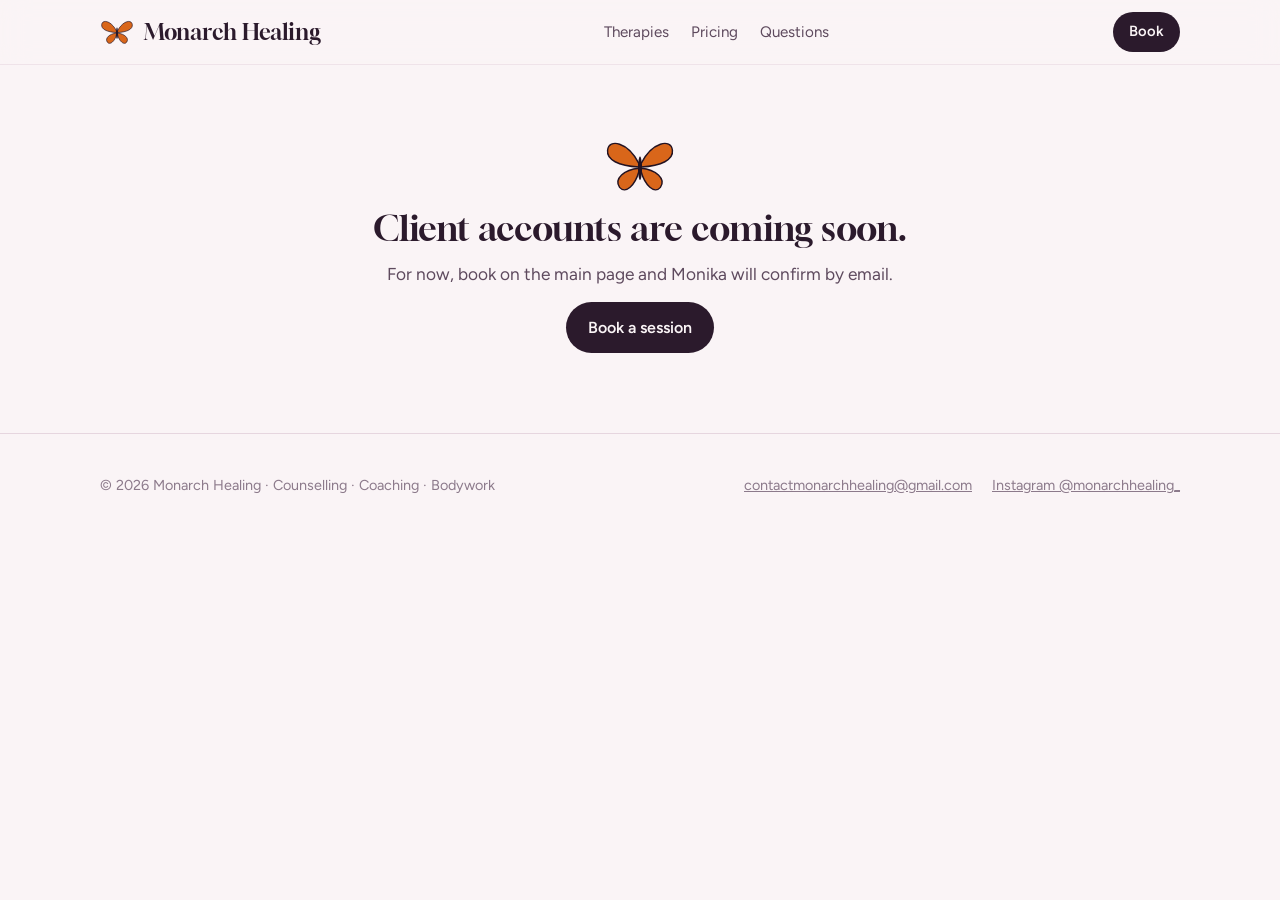
==== commit 2e7c7beb: "Separate massage therapy into its own tab; compliance wording on the main site - New massage-therapy" ====
--- a/account.html
+++ b/account.html
@@ -156,7 +156,7 @@
 function paintHello(){ const n = $("#pfName").value.trim().split(" ")[0]; $("#hello").textContent = n ? "Hello, " + n + "." : "Hello."; }
 
 /* ---------- sessions ---------- */
-const therapy = id => byId(THERAPIES, id) || { name: id };
+const therapy = id => byId(ALL_THERAPIES, id) || { name: id };
 const place = id => byId(LOCATIONS, id) || { name: id };
 const person = id => byId(PRACTITIONERS, id) || { name: id };
 
--- a/styles.css
+++ b/styles.css
@@ -67,7 +67,7 @@
 .menu-btn[aria-expanded="true"] span{background:transparent}
 .menu-btn[aria-expanded="true"] span::before{transform:translateY(6px) rotate(45deg)}
 .menu-btn[aria-expanded="true"] span::after{transform:translateY(-6px) rotate(-45deg)}
-@media (max-width:820px){
+@media (max-width:1140px){
   .nav .wrap{gap:10px}
   .brand{white-space:nowrap;font-size:1.2rem;padding-block:8px}
   .nav .btn-primary{margin-left:auto}
@@ -374,3 +374,26 @@
   .hide-sm{display:none}
 }
 .sess .datebox{align-self:start}
+
+/* ───────── massage therapy tab (kept visually separate) ───────── */
+.nav-links a.tab-rmt{background:var(--sage-soft);color:var(--sage);font-weight:600;padding:.35em .85em;border-radius:999px}
+.nav-links a.tab-rmt:hover{color:var(--ink)}
+.nav-links a.tab-rmt[aria-current="page"]{background:var(--sage);color:var(--on-accent)}
+@media (max-width:1140px){.nav-links a.tab-rmt{background:transparent;padding:14px 4px;border-radius:0}.nav-links a.tab-rmt::after{content:"Separate service";margin-left:10px;font-size:.7rem;font-family:var(--mono);letter-spacing:.06em;text-transform:uppercase;color:var(--sage);background:var(--sage-soft);padding:.2em .6em;border-radius:999px}}
+.rmt-page{--accent:var(--sage)}
+.rmt-hero{padding-block:clamp(48px,8vw,96px) clamp(36px,6vw,64px);border-bottom:1px solid var(--line);background:var(--ground-2)}
+.rmt-hero h1{font-size:clamp(2.4rem,6vw,4rem);max-width:16ch}
+.rmt-hero .eyebrow{color:var(--sage)}
+.status-card{margin-top:28px;max-width:720px;background:var(--surface);border:1px solid var(--line);border-left:4px solid var(--sage);border-radius:14px;padding:22px 24px;display:grid;gap:10px}
+.status-card .pill{justify-self:start}
+.rmt-cols{display:grid;grid-template-columns:repeat(3,minmax(0,1fr));gap:20px}
+.rmt-cols article{border-top:2px solid var(--sage);padding-top:16px;display:grid;gap:8px;align-content:start}
+.rmt-cols p{color:var(--ink-2);font-size:.96rem}
+@media (max-width:820px){.rmt-cols{grid-template-columns:minmax(0,1fr)}}
+.rmt-page .step[data-done="true"] h3 .n{background:var(--sage)}
+.rmt-page .choice[aria-pressed="true"]{border-color:var(--sage);background:var(--sage-soft)}
+.rmt-page .summary .btn{background:var(--sage)}
+.nav-links{align-items:center}
+.nav-acct[hidden]~.btn-primary[hidden]~.menu-btn{margin-left:auto}
+.nav-links a{white-space:nowrap}
+@media (max-width:1140px){.nav-acct{margin-left:auto}.nav-acct:not([hidden])~.btn-primary{margin-left:0}}
